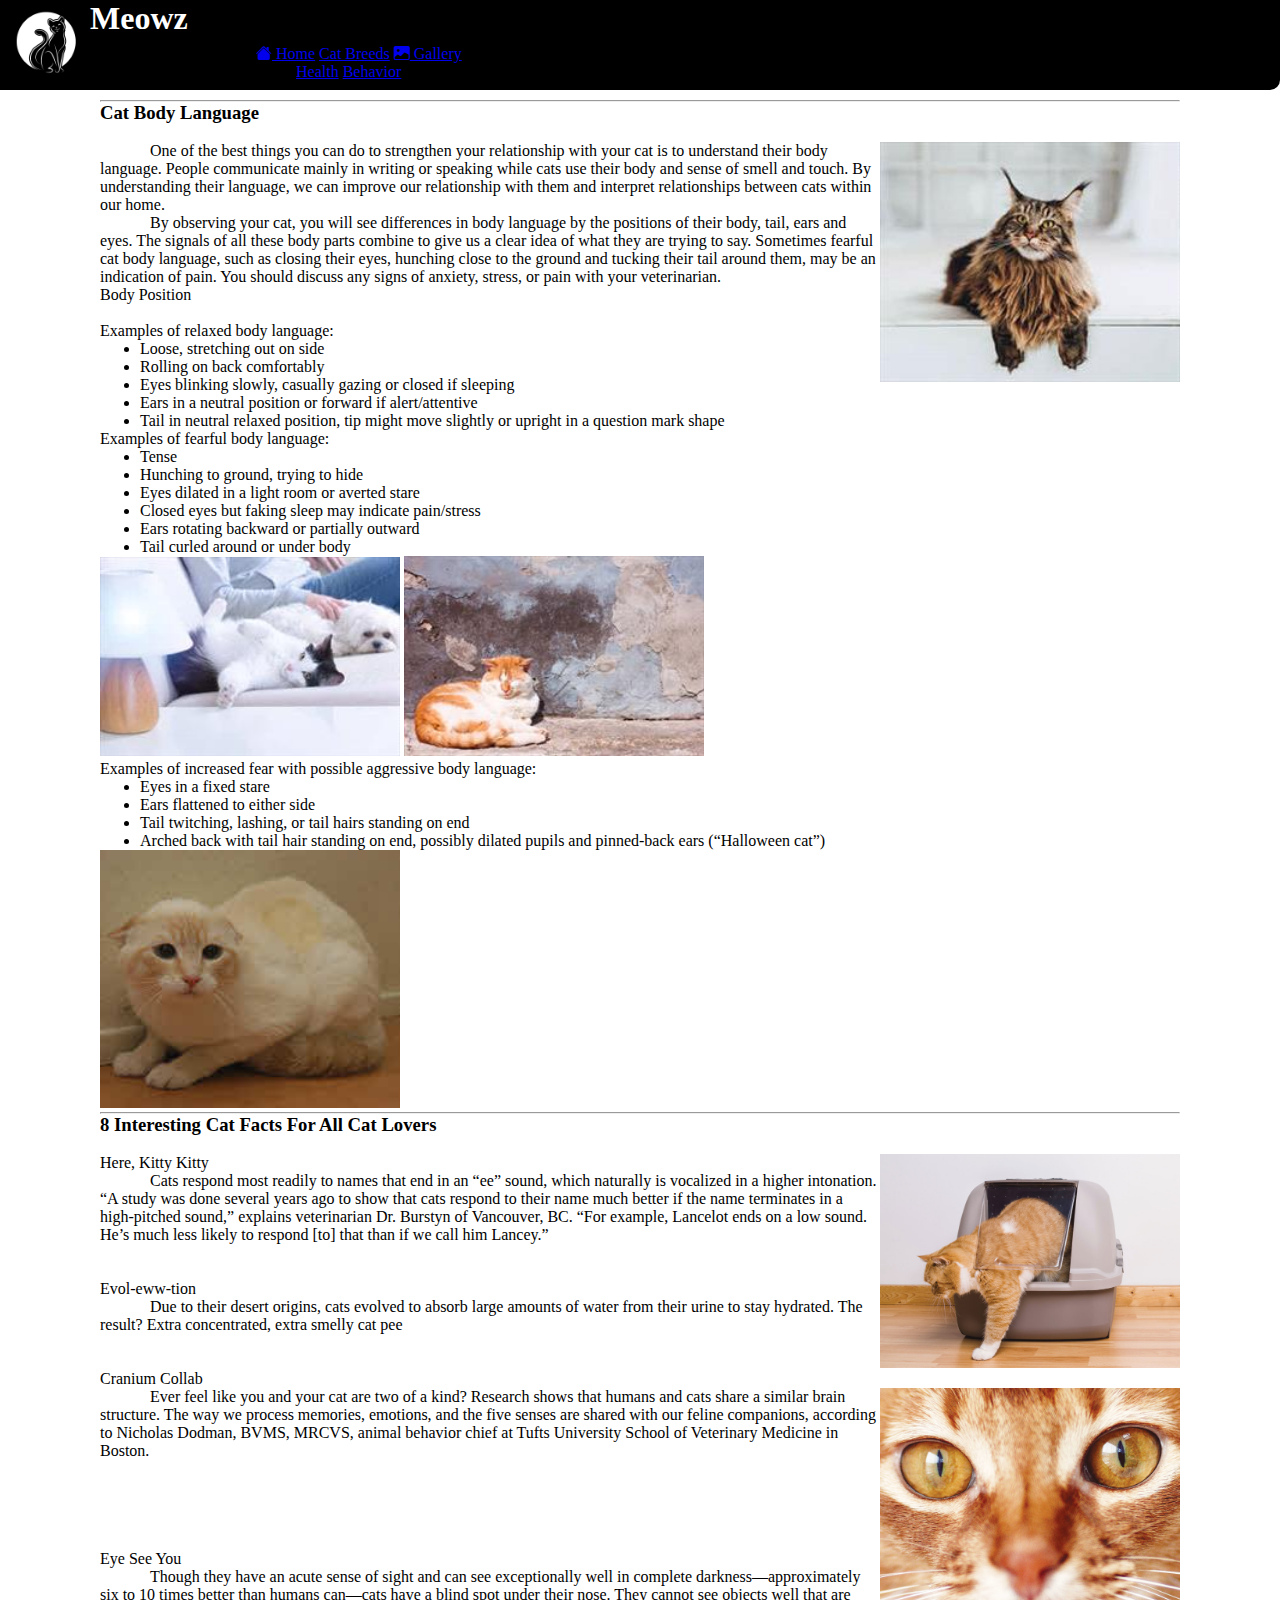
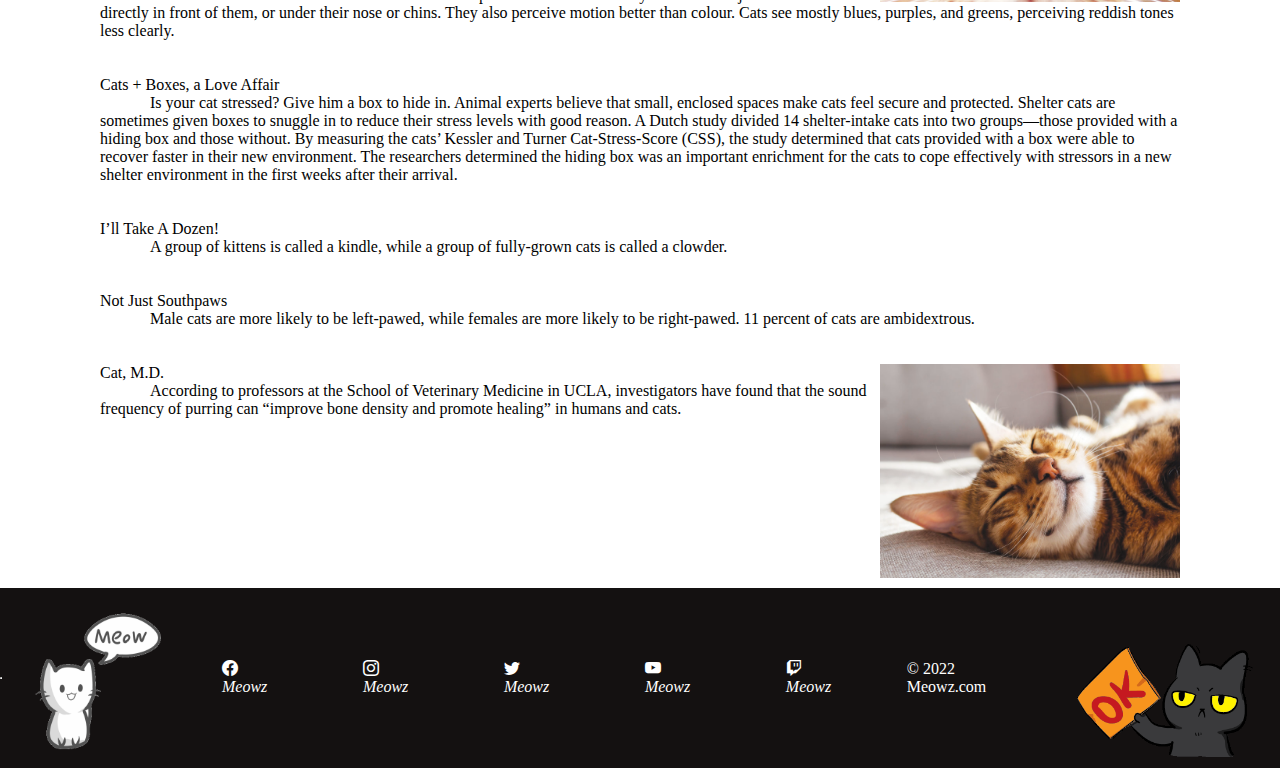
==== aboutbehavior.html @ 837e5206 "a" ====
<!DOCTYPE html>
<html lang="en">
<head>
    <meta charset="UTF-8">
    <meta http-equiv="X-UA-Compatible" content="IE=edge">
    <meta name="viewport" content="width=device-width, initial-scale=1.0">
    <title>Document</title>
    <!-- main layout css -->
    <link rel="stylesheet" href="style.css">
    
    <!-- home page layout css -->
    <link rel="stylesheet" href="abouthealth.css">

    <!-- Bootstrap -->
    <link href="https://cdn.jsdelivr.net/npm/bootstrap@5.2.0-beta1/dist/css/bootstrap.min.css" rel="stylesheet" integrity="sha384-0evHe/X+R7YkIZDRvuzKMRqM+OrBnVFBL6DOitfPri4tjfHxaWutUpFmBp4vmVor" crossorigin="anonymous">
    
    <!-- Javascript -->
    <script src="https://cdn.jsdelivr.net/npm/bootstrap@5.2.0-beta1/dist/js/bootstrap.bundle.min.js" integrity="sha384-pprn3073KE6tl6bjs2QrFaJGz5/SUsLqktiwsUTF55Jfv3qYSDhgCecCxMW52nD2" crossorigin="anonymous"></script>
    
    <!-- Icon -->
    <link rel="stylesheet" href="https://cdn.jsdelivr.net/npm/bootstrap-icons@1.5.0/font/bootstrap-icons.css">
    <link rel="stylesheet" href="https://use.fontawesome.com/releases/v5.8.1/css/all.css" integrity="sha384-50oBUHEmvpQ+1lW4y57PTFmhCaXp0ML5d60M1M7uH2+nqUivzIebhndOJK28anvf" crossorigin="anonymous">
    
    <!-- Google search -->
    <script async src="https://cse.google.com/cse.js?cx=fe9ffb36a1f614d26"></script>
                
                
</head>
<body>
    <div class="main-div">
        <header>
            <a href="index.html"><img src="images/LOGO2.png" alt=""></a>
            <a href="index.html"><h1>Meowz</h1></a>
            
        </header>
        <nav>
            <!-- nav -->
            <div class="btn-group ">
                <a href="index.html" class="btn btn-lg btn-close-white"><i class="bi-house-fill"></i> Home</a>
                <a href="breed.html" class="btn btn-lg btn-close-white"><i class="fas fa-cat"></i> Cat Breeds</a>
                <a href="gallery.html" class="btn btn-lg btn-close-white"><i class="bi-image-fill"></i> Gallery</a>
                <a class="btn btn-lg btn-close-white dropdown-toggle" data-bs-toggle="dropdown"><i class="fas fa-paw"></i> About Cats</a>
                <ul class="dropdown-menu">
                    <a href="abouthealth.html" class="dropdown-item btn">Health</a>
                    <a href="aboutbehavior.html" class="dropdown-item btn">Behavior</a>
                </ul>
                
            </div>

            <div class="search-bar ">
                <!-- <input class="form-control " type="text" placeholder="Search">
                <button class="btn btn-close-white"><i class="bi-search"></i></button> -->
                <div class="gcse-search"></div>
            </div>
            
        </nav>
        <main>
            <div class="bodylang">
                <hr>
                <h3>Cat Body Language</h3>
                <br>
                <img class="img-thumbnail rightimg" src="images/health/bodylang3.jpg" alt="">

                <dd>One of the best things you can do to strengthen your relationship with your cat is to understand their body language. People communicate mainly in writing or speaking while cats use their body and sense of smell and touch.  By understanding their language, we can improve our relationship with them and interpret relationships between cats within our home.  </dd>
                <dd>By observing your cat, you will see differences in body language by the positions of their body, tail, ears and eyes. The signals of all these body parts combine to give us a clear idea of what they are trying to say.  Sometimes fearful cat body language, such as closing their eyes, hunching close to the ground and tucking their tail around them, may be an indication of pain. You should discuss any signs of anxiety, stress, or pain with your veterinarian.</dd>
                <dt>Body Position</dt>
                <br>
                <p>Examples of relaxed body language:</p>
                <ul>
                    <li>Loose, stretching out on side</li>
                    <li>Rolling on back comfortably</li>
                    <li>Eyes blinking slowly, casually gazing or closed if sleeping</li>
                    <li>Ears in a neutral position or forward if alert/attentive</li>
                    <li>Tail in neutral relaxed position, tip might move slightly or upright in a question mark shape</li>
                </ul>
                <p>Examples of fearful body language:</p>
                <ul>
                    <li>Tense</li>
                    <li>Hunching to ground, trying to hide</li>
                    <li>Eyes dilated in a light room or averted stare</li>
                    <li>Closed eyes but faking sleep may indicate pain/stress</li>
                    <li>Ears rotating backward or partially outward</li>
                    <li>Tail curled around or under body</li>
                </ul>
                <img class="img-thumbnail" src="images/health/bodylang1.jpg" alt="">
                <img class="img-thumbnail" src="images/health/bodylang2.jpg" alt="">
                <p>Examples of increased fear with possible aggressive body language:</p>
                <ul>
                    <li>Eyes in a fixed stare</li>
                    <li>Ears flattened to either side</li>
                    <li>Tail twitching, lashing, or tail hairs standing on end</li>
                    <li>Arched back with tail hair standing on end, possibly dilated pupils and pinned-back ears (“Halloween cat”)</li>
                </ul>
                <img class="img-thumbnail " src="images/health/scare1.jpg" alt="">

            </div>

            <div >
                <hr>
                <h3>8 Interesting Cat Facts For All Cat Lovers</h3>
                <br>
                <img class="rightimg img-thumbnail" src="images/health/kitty.avif" alt="">
                <dt>Here, Kitty Kitty</dt>
                <dd>Cats respond most readily to names that end in an “ee” sound, which naturally is vocalized in a higher intonation. “A study was done several years ago to show that cats respond to their name much better if the name terminates in a high-pitched sound,” explains veterinarian Dr. Burstyn of Vancouver, BC. “For example, Lancelot ends on a low sound. He’s much less likely to respond [to] that than if we call him Lancey.”</dd>
                <br><br>
                <dt>Evol-eww-tion</dt>
                <dd>Due to their desert origins, cats evolved to absorb large amounts of water from their urine to stay hydrated. The result? Extra concentrated, extra smelly cat pee</dd>
                <br><br>
                <dt>Cranium Collab</dt>
                <img class="rightimg img-thumbnail" src="images/health/collab.avif" alt="">
                <dd>Ever feel like you and your cat are two of a kind? Research shows that humans and cats share a similar brain structure. The way we process memories, emotions, and the five senses are shared with our feline companions, according to Nicholas Dodman, BVMS, MRCVS, animal behavior chief at Tufts University School of Veterinary Medicine in Boston. </dd>
                <br><br><br><br><br>
                <dt>Eye See You</dt>
                <dd>Though they have an acute sense of sight and can see exceptionally well in complete darkness—approximately six to 10 times better than humans can—cats have a blind spot under their nose. They cannot see objects well that are directly in front of them, or under their nose or chins. They also perceive motion better than colour. Cats see mostly blues, purples, and greens, perceiving reddish tones less clearly.</dd>
                <br><br>
                <dt>Cats + Boxes, a Love Affair</dt>
                <dd>Is your cat stressed? Give him a box to hide in. Animal experts believe that small, enclosed spaces make cats feel secure and protected. Shelter cats are sometimes given boxes to snuggle in to reduce their stress levels with good reason. A Dutch study divided 14 shelter-intake cats into two groups—those provided with a hiding box and those without. By measuring the cats’ Kessler and Turner Cat-Stress-Score (CSS), the study determined that cats provided with a box were able to recover faster in their new environment. The researchers determined the hiding box was an important enrichment for the cats to cope effectively with stressors in a new shelter environment in the first weeks after their arrival.</dd>
                <br><br>
                <dt>I’ll Take A Dozen!</dt>
                <dd>A group of kittens is called a kindle, while a group of fully-grown cats is called a clowder.</dd>
                <br><br>
                <dt>Not Just Southpaws</dt>
                <dd>Male cats are more likely to be left-pawed, while females are more likely to be right-pawed. 11 percent of cats are ambidextrous.</dd>
                <br><br>
                <img class="rightimg img-thumbnail" src="images/health/md.avif" alt="">
                <dt>Cat, M.D.</dt>
                <dd>According to professors at the School of Veterinary Medicine in UCLA, investigators have found that the sound frequency of purring can “improve bone density and promote healing” in humans and cats. </dd>
            </div>
        
        </main>
        <!-- Footer -->
        <footer>
            <hr>
            <img src="images/gifs/gif6.gif" alt="">
            <a href=""><p><i class="bi-facebook">Meowz</i></p></a>
            <a href=""><p><i class="bi-instagram">Meowz</i></p></a>
            <a href=""><p><i class="bi-twitter">Meowz</i></p></a>
            <a href=""><p><i class="bi-youtube">Meowz</i></p></a>
            <a href=""><p><i class="bi-twitch">Meowz</i></p></a>
            <p>© 2022 Meowz.com</p>
            <img src="images/gifs/gif1.gif" alt="">
        </footer>
        
    </div>
</body>
</html>
---- style.css ----
*{
    margin: 0;
    font-family: cursive;
    /* border: 1px solid black; */
}


/* positioning the item using Grid template */
.main-div{
    display: grid;
    grid-template-areas: 
    "header nav"
    "main main"
    "footer footer";
    grid-template-columns:1fr 4fr;
    grid-template-rows:90px 1fr 20vh;
    height: auto;
}

/* all image will fit in their container */
img{
    height: 100%;
}


/* design for header */
header{
    grid-area: header;
    display: flex;
    align-items: flex-end;
    justify-content: flex-start;
    background-color: #000000;
    position: sticky;
    top: 0;
    z-index:1
}
header a{
    height: 100%;
    color: rgb(255, 255, 255);
    text-decoration: none;
}
header a:hover{
    color: rgb(255, 255, 255);
}

/* design for nav */
nav{
    grid-area: nav;
    display: grid;
    background-color: #000000;
    border-bottom-right-radius:  10px;
    grid-template-areas: 
    ". ."
    "btn-group search-bar";
    grid-template-rows: 1fr 1fr;
    grid-template-columns: 3fr 2fr;
    position: sticky;
    top: 0;
    z-index:1
}

.btn-group{
    grid-area: btn-group;
    padding-bottom: 5px;
}
.search-bar{
    grid-area: search-bar; 
}








main{
    grid-area: main;   
    /* background-image: url(images/bg.jpg); */
    background-size: 100vh;
}


footer{
    grid-area: footer;
    background-color: #141111;
    display: flex;
    align-items: center;
    justify-content: center;
    bottom: 0;
    height: 20vh;
}
footer a, footer p{
    margin: 20px;
    color: rgb(255, 255, 255);
    text-decoration: none;
}

@media screen and (max-width:480px) {

    .main div{
        grid-template-areas: 
    "header"
    "nav"
    "main "
    "footer ";
    grid-template-columns: 1fr;
    grid-template-rows:100px 100px 5fr 20vh;
    
    }
    main{
        background-color: red;
    }
    header, nav{
        top: auto;
        position: inherit;
        
    }
    
}
---- abouthealth.css ----
main{   
    padding: 10px 100px ;
}
main dd{
    text-indent: 50px;
}

/* set the image size in main  */
main img{
    width: 300px;
    height: auto;
}
.rightimg{
    float: right;
}
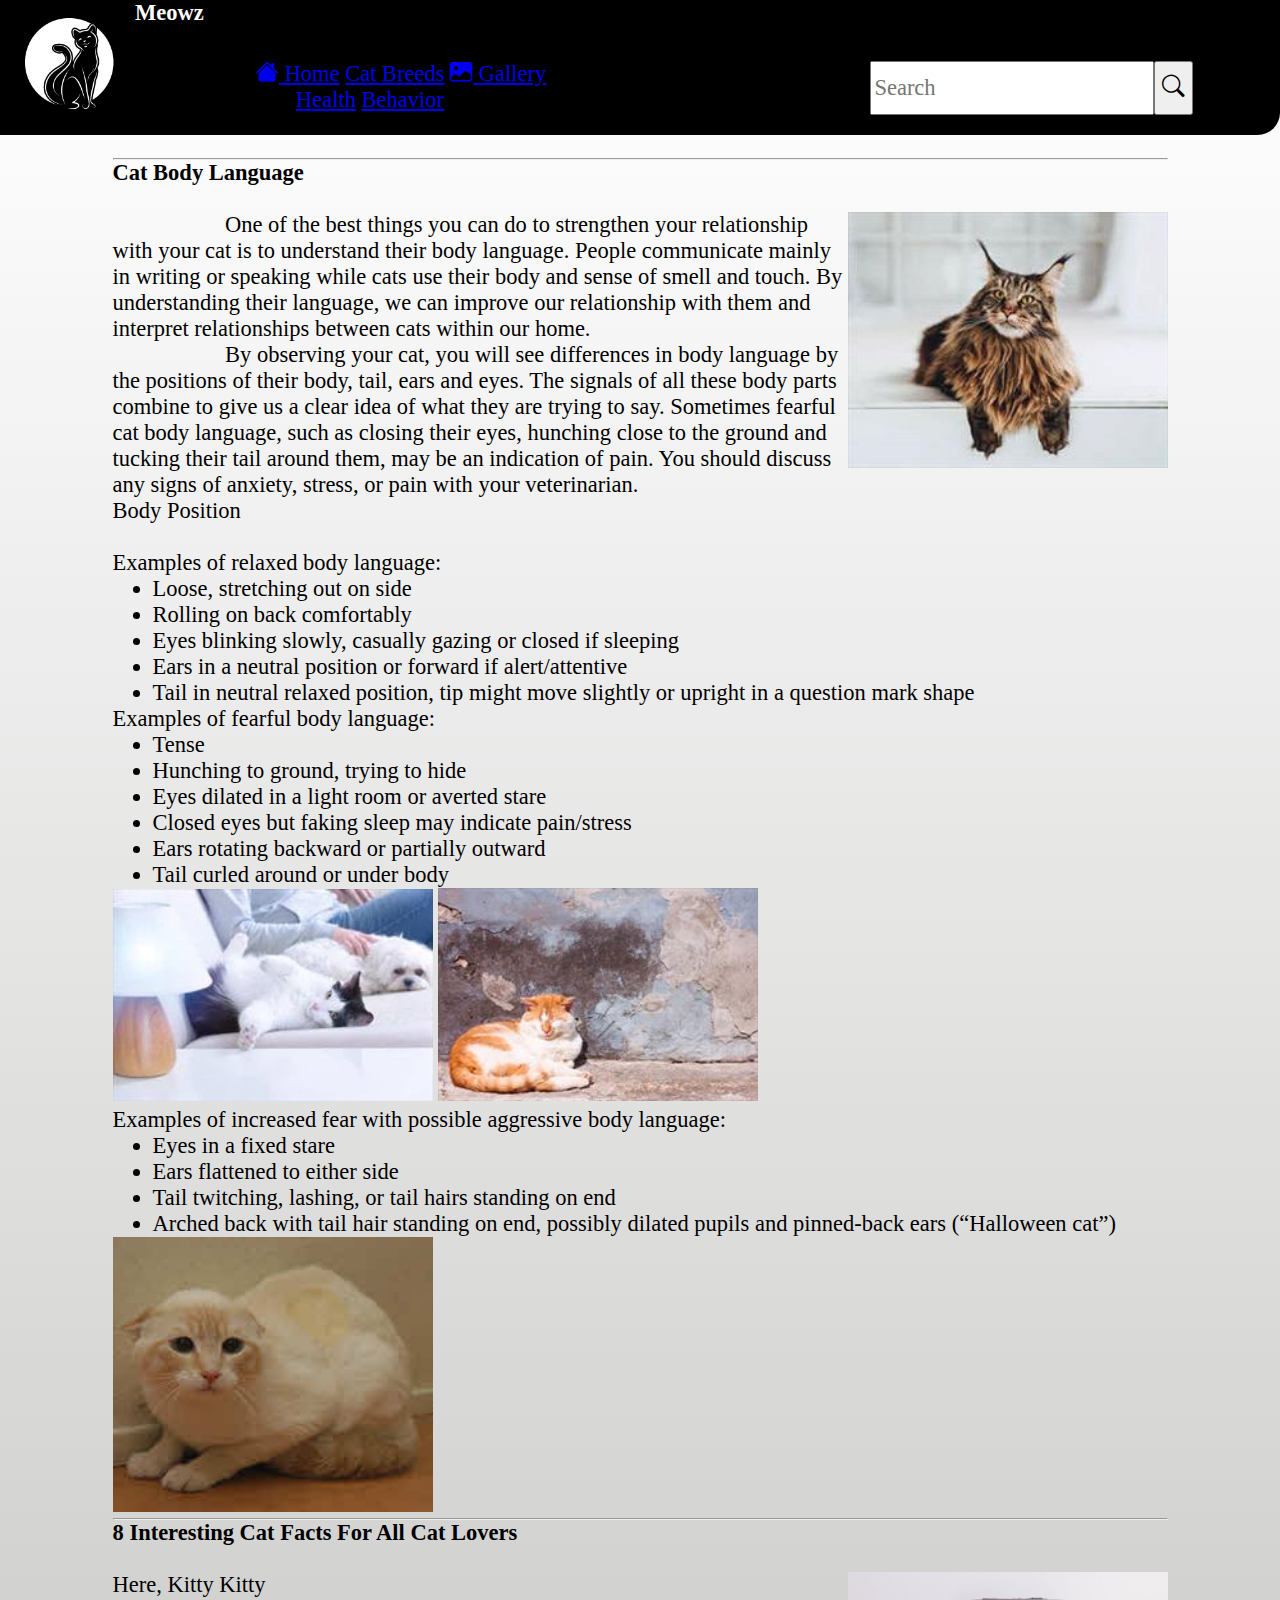
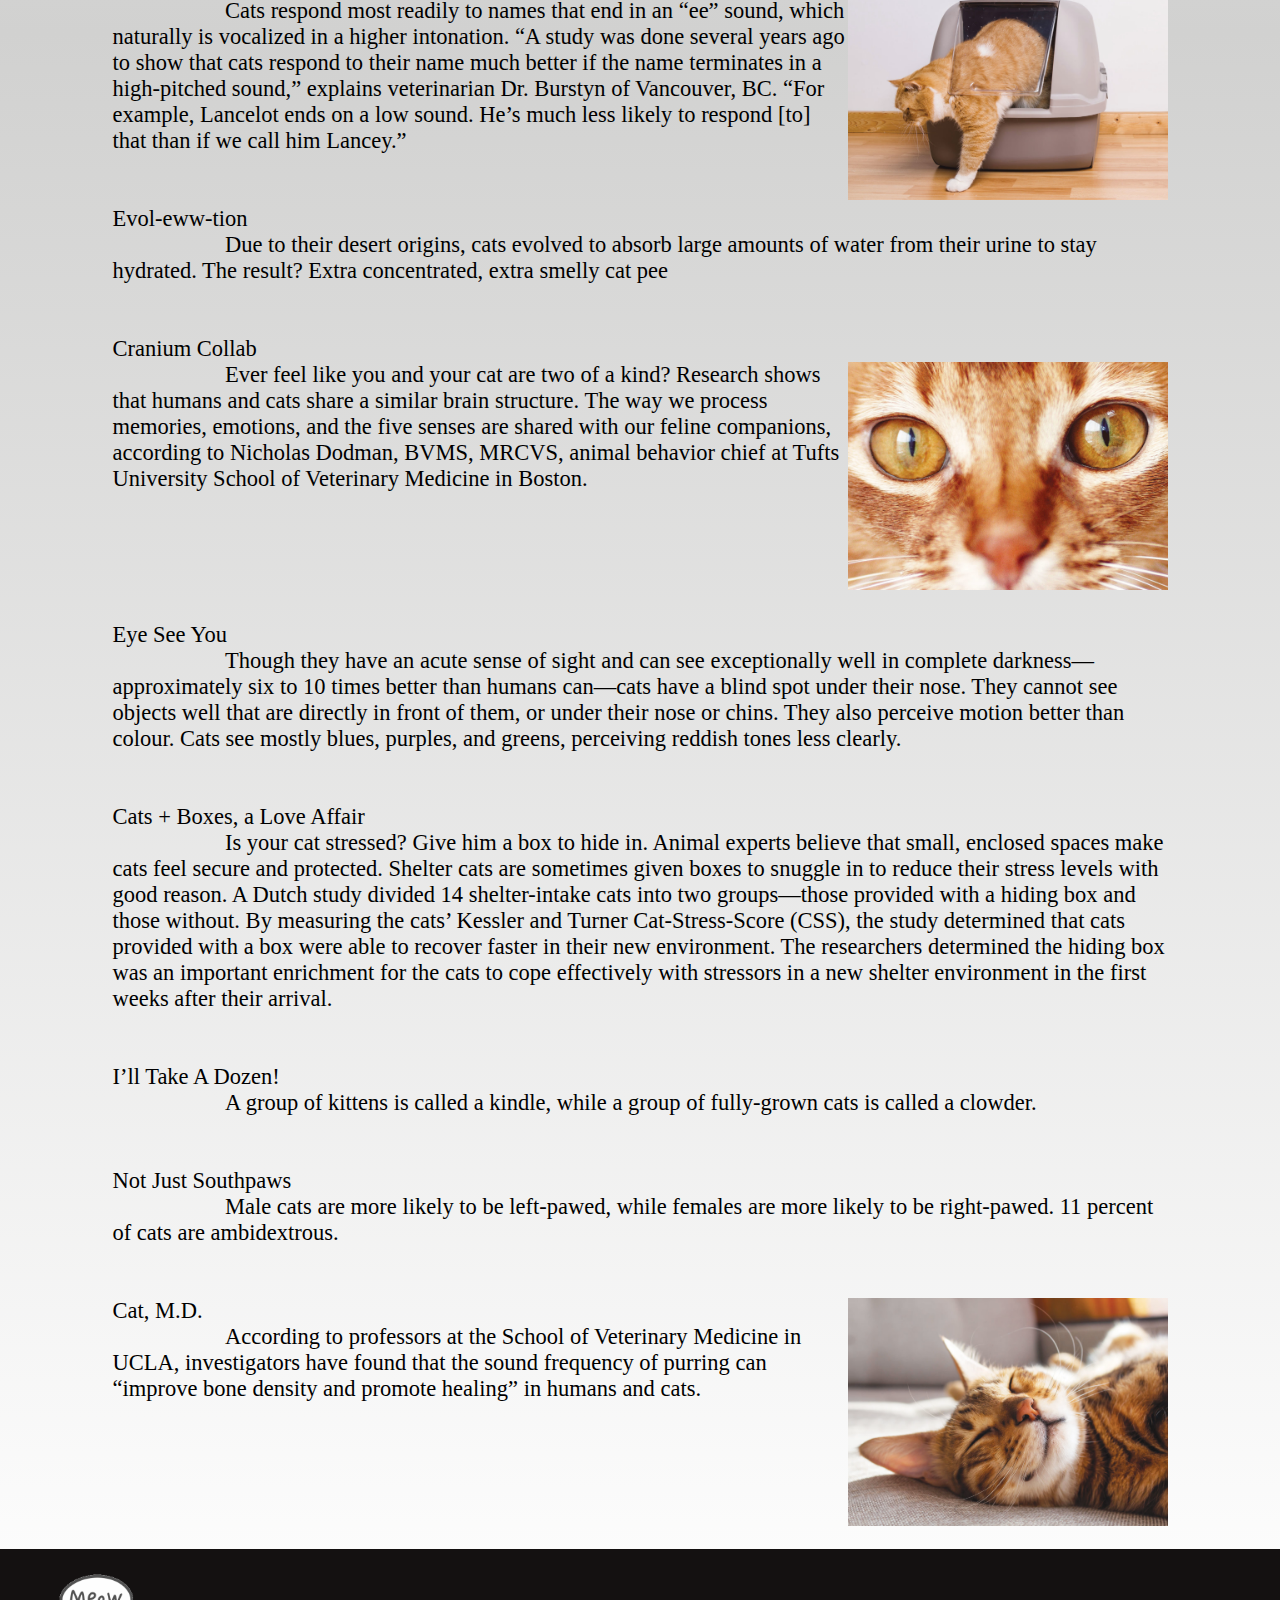
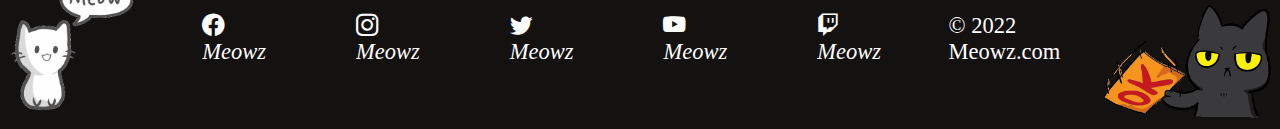
==== commit 8cd3d179: "remove google search bar" ====
--- a/aboutbehavior.html
+++ b/aboutbehavior.html
@@ -4,7 +4,7 @@
     <meta charset="UTF-8">
     <meta http-equiv="X-UA-Compatible" content="IE=edge">
     <meta name="viewport" content="width=device-width, initial-scale=1.0">
-    <title>Document</title>
+    <title>Meowz</title>
     <!-- main layout css -->
     <link rel="stylesheet" href="style.css">
     
@@ -48,14 +48,14 @@
             </div>
 
             <div class="search-bar ">
-                <!-- <input class="form-control " type="text" placeholder="Search">
-                <button class="btn btn-close-white"><i class="bi-search"></i></button> -->
-                <div class="gcse-search"></div>
+                <input class="form-control " type="text" placeholder="Search">
+                <button class="btn btn-close-white"><i class="bi-search"></i></button>
+                <!-- <div class="gcse-search"></div> -->
             </div>
             
         </nav>
         <main>
-            <div class="bodylang">
+            <div id="bodylang">
                 <hr>
                 <h3>Cat Body Language</h3>
                 <br>
@@ -123,7 +123,7 @@
                 <dd>Male cats are more likely to be left-pawed, while females are more likely to be right-pawed. 11 percent of cats are ambidextrous.</dd>
                 <br><br>
                 <img class="rightimg img-thumbnail" src="images/health/md.avif" alt="">
-                <dt>Cat, M.D.</dt>
+                <dt id="md">Cat, M.D.</dt>
                 <dd>According to professors at the School of Veterinary Medicine in UCLA, investigators have found that the sound frequency of purring can “improve bone density and promote healing” in humans and cats. </dd>
             </div>
         
--- a/style.css
+++ b/style.css
@@ -1,9 +1,19 @@
 *{
     margin: 0;
     font-family: cursive;
+    font-size: 2.5vh;
     /* border: 1px solid black; */
 }
 
+.search-bar{
+    display: flex;
+    height: 6vh;
+}
+
+
+body{
+    background-image: linear-gradient(rgb(255, 255, 255),rgb(209, 209, 208),white);
+}
 
 /* positioning the item using Grid template */
 .main-div{
@@ -13,10 +23,9 @@
     "main main"
     "footer footer";
     grid-template-columns:1fr 4fr;
-    grid-template-rows:90px 1fr 20vh;
+    grid-template-rows:15vh 1fr 13vh;
     height: auto;
 }
-
 /* all image will fit in their container */
 img{
     height: 100%;
@@ -32,7 +41,7 @@
     background-color: #000000;
     position: sticky;
     top: 0;
-    z-index:1
+    z-index:5
 }
 header a{
     height: 100%;
@@ -48,7 +57,7 @@
     grid-area: nav;
     display: grid;
     background-color: #000000;
-    border-bottom-right-radius:  10px;
+    border-bottom-right-radius:  1rem;
     grid-template-areas: 
     ". ."
     "btn-group search-bar";
@@ -61,7 +70,7 @@
 
 .btn-group{
     grid-area: btn-group;
-    padding-bottom: 5px;
+    padding-bottom: 1rem;
 }
 .search-bar{
     grid-area: search-bar; 
@@ -91,7 +100,7 @@
     height: 20vh;
 }
 footer a, footer p{
-    margin: 20px;
+    margin: 1rem;
     color: rgb(255, 255, 255);
     text-decoration: none;
 }
--- a/abouthealth.css
+++ b/abouthealth.css
@@ -1,13 +1,13 @@
 main{   
-    padding: 10px 100px ;
+    padding: 1rem 5rem ;
 }
 main dd{
-    text-indent: 50px;
+    text-indent: 5rem;
 }
 
 /* set the image size in main  */
 main img{
-    width: 300px;
+    width: 25vw;
     height: auto;
 }
 .rightimg{
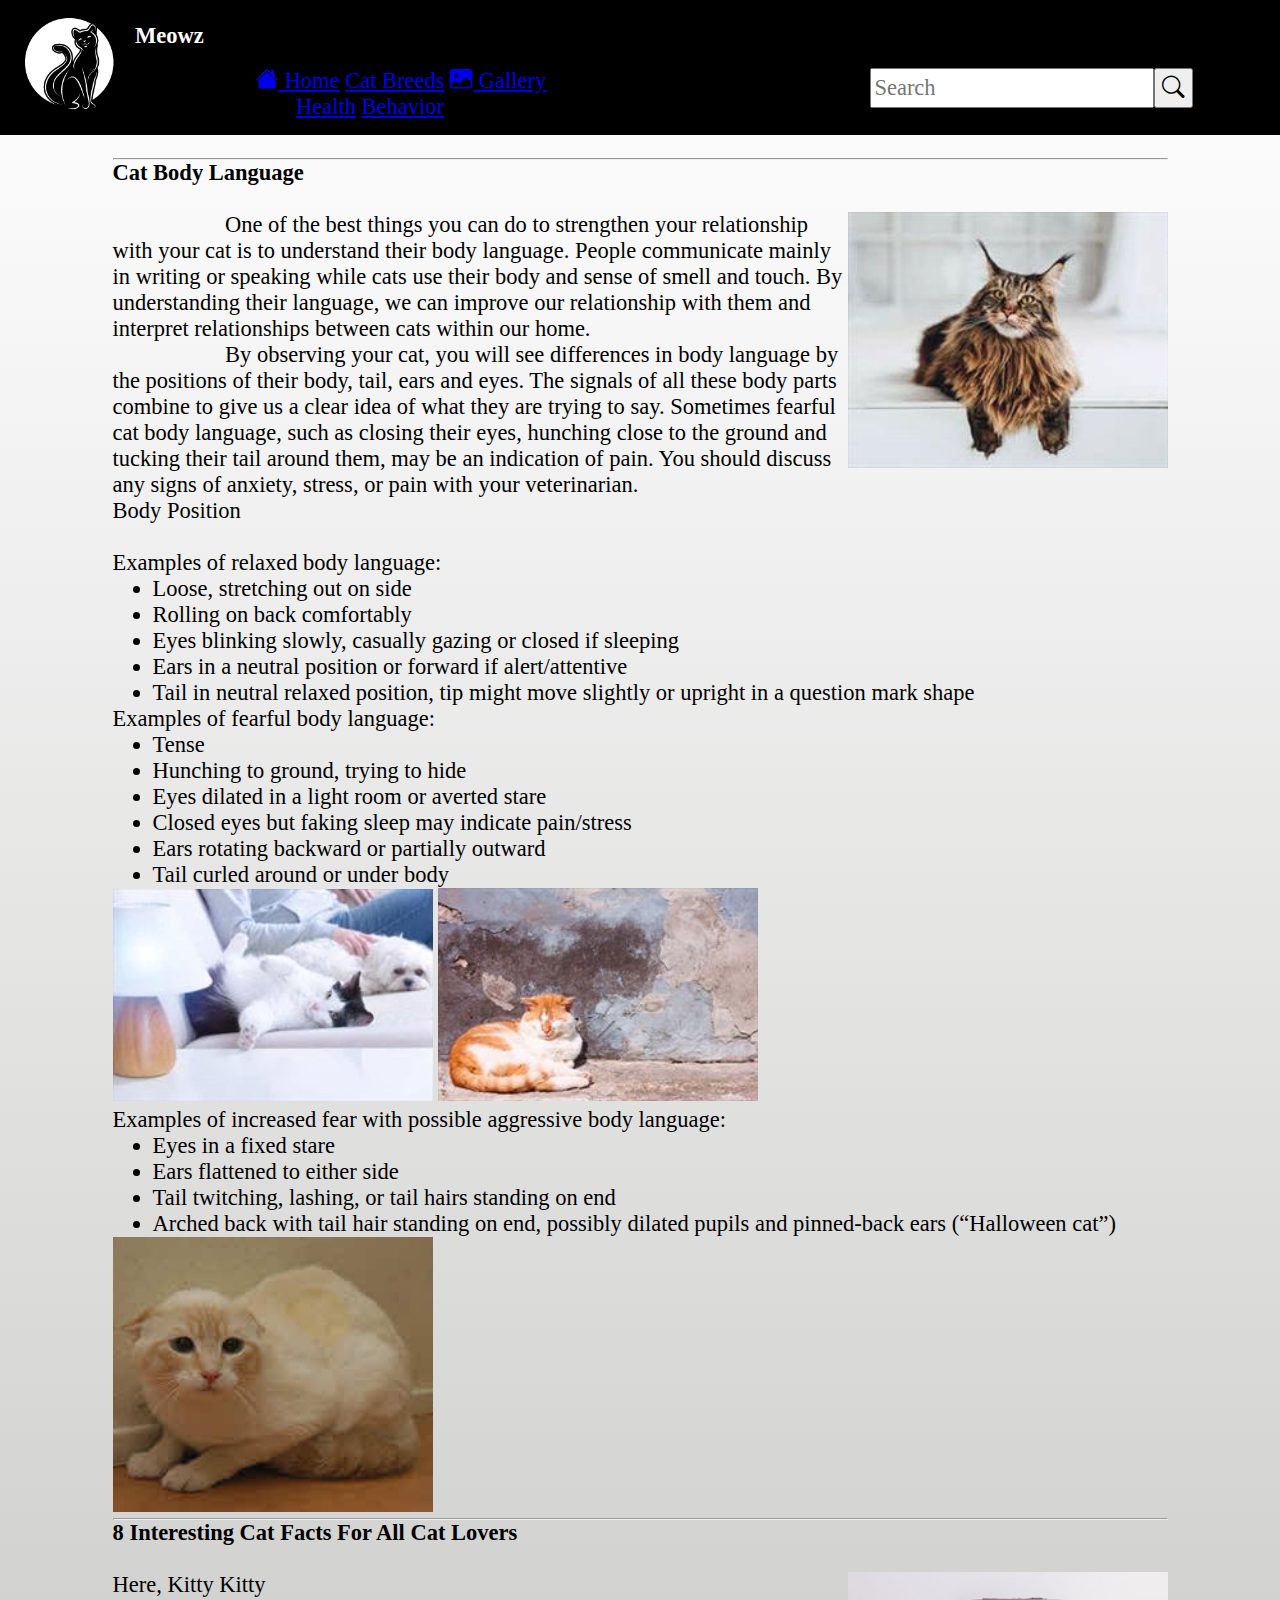
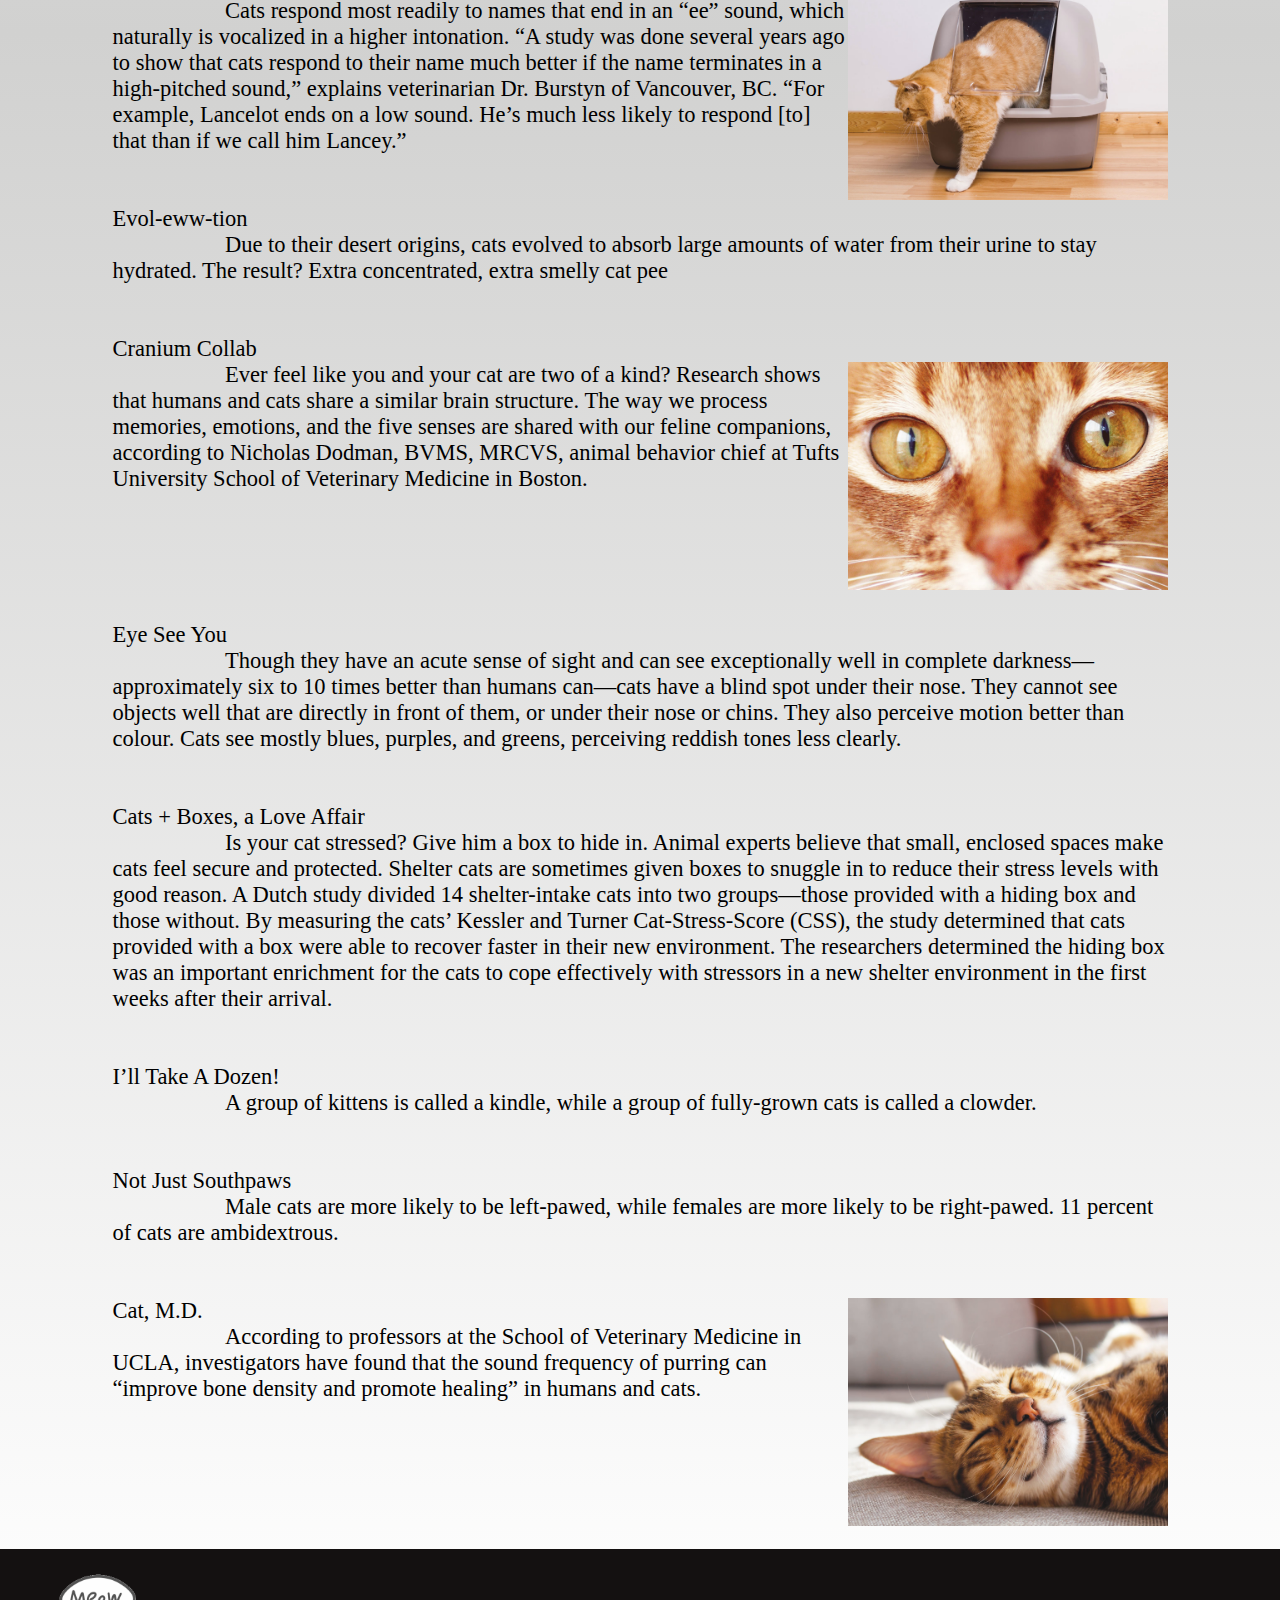
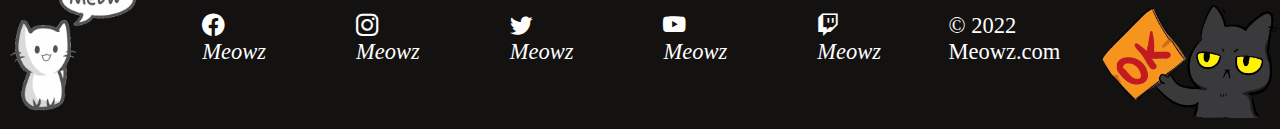
==== commit b2e9d457: "cleaning unused codes & finishing the gallery page" ====
--- a/aboutbehavior.html
+++ b/aboutbehavior.html
@@ -8,15 +8,15 @@
     <!-- main layout css -->
     <link rel="stylesheet" href="style.css">
     
-    <!-- home page layout css -->
+    <!-- this page layout css -->
     <link rel="stylesheet" href="abouthealth.css">
 
     <!-- Bootstrap -->
     <link href="https://cdn.jsdelivr.net/npm/bootstrap@5.2.0-beta1/dist/css/bootstrap.min.css" rel="stylesheet" integrity="sha384-0evHe/X+R7YkIZDRvuzKMRqM+OrBnVFBL6DOitfPri4tjfHxaWutUpFmBp4vmVor" crossorigin="anonymous">
-    
+
     <!-- Javascript -->
     <script src="https://cdn.jsdelivr.net/npm/bootstrap@5.2.0-beta1/dist/js/bootstrap.bundle.min.js" integrity="sha384-pprn3073KE6tl6bjs2QrFaJGz5/SUsLqktiwsUTF55Jfv3qYSDhgCecCxMW52nD2" crossorigin="anonymous"></script>
-    
+     
     <!-- Icon -->
     <link rel="stylesheet" href="https://cdn.jsdelivr.net/npm/bootstrap-icons@1.5.0/font/bootstrap-icons.css">
     <link rel="stylesheet" href="https://use.fontawesome.com/releases/v5.8.1/css/all.css" integrity="sha384-50oBUHEmvpQ+1lW4y57PTFmhCaXp0ML5d60M1M7uH2+nqUivzIebhndOJK28anvf" crossorigin="anonymous">
--- a/style.css
+++ b/style.css
@@ -4,13 +4,6 @@
     font-size: 2.5vh;
     /* border: 1px solid black; */
 }
-
-.search-bar{
-    display: flex;
-    height: 6vh;
-}
-
-
 body{
     background-image: linear-gradient(rgb(255, 255, 255),rgb(209, 209, 208),white);
 }
@@ -24,7 +17,6 @@
     "footer footer";
     grid-template-columns:1fr 4fr;
     grid-template-rows:15vh 1fr 13vh;
-    height: auto;
 }
 /* all image will fit in their container */
 img{
@@ -36,8 +28,6 @@
 header{
     grid-area: header;
     display: flex;
-    align-items: flex-end;
-    justify-content: flex-start;
     background-color: #000000;
     position: sticky;
     top: 0;
@@ -48,6 +38,9 @@
     color: rgb(255, 255, 255);
     text-decoration: none;
 }
+header h1{
+    margin-top:  1rem;
+}
 header a:hover{
     color: rgb(255, 255, 255);
 }
@@ -57,7 +50,6 @@
     grid-area: nav;
     display: grid;
     background-color: #000000;
-    border-bottom-right-radius:  1rem;
     grid-template-areas: 
     ". ."
     "btn-group search-bar";
@@ -65,28 +57,22 @@
     grid-template-columns: 3fr 2fr;
     position: sticky;
     top: 0;
-    z-index:1
+    z-index:2
 }
-
 .btn-group{
     grid-area: btn-group;
-    padding-bottom: 1rem;
+    padding-bottom: .5rem;
 }
 .search-bar{
     grid-area: search-bar; 
+    display: flex;
+    height: 60%;
 }
-
-
-
-
-
 
 
 
 main{
     grid-area: main;   
-    /* background-image: url(images/bg.jpg); */
-    background-size: 100vh;
 }
 
 
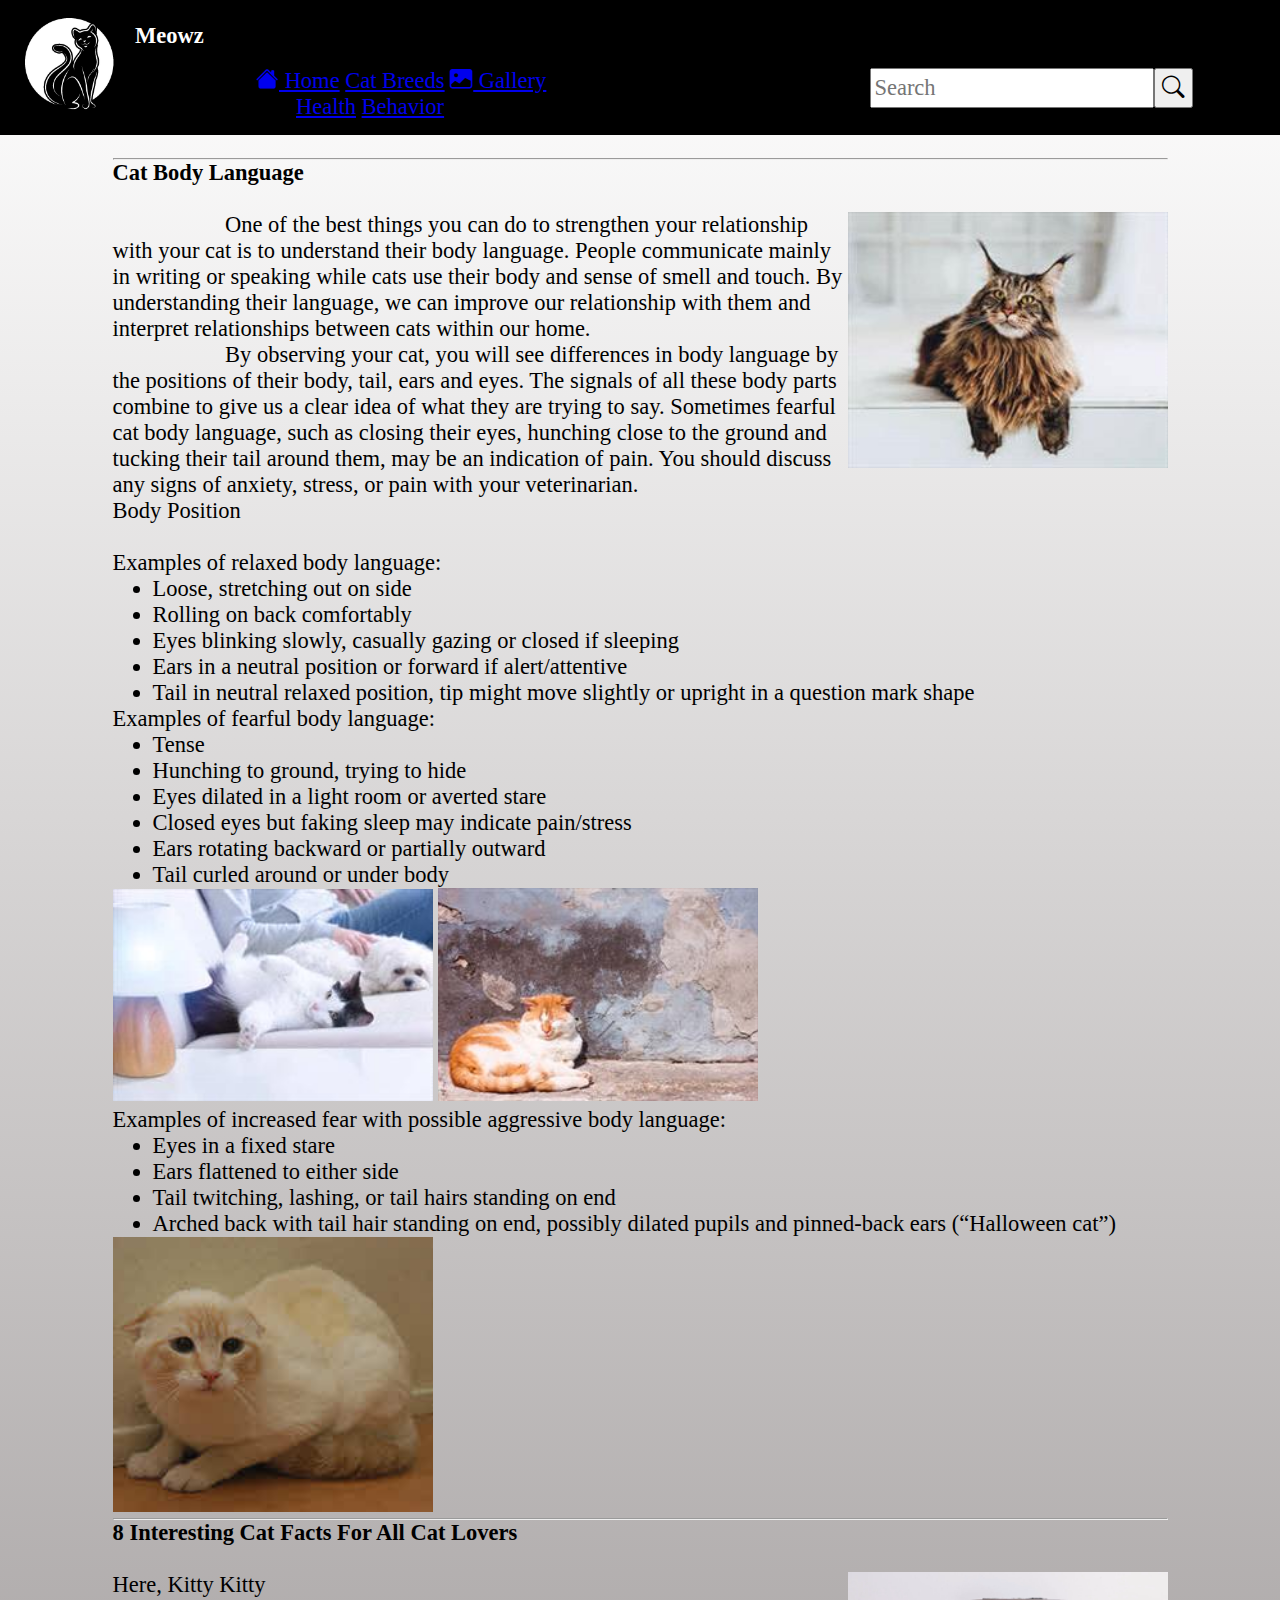
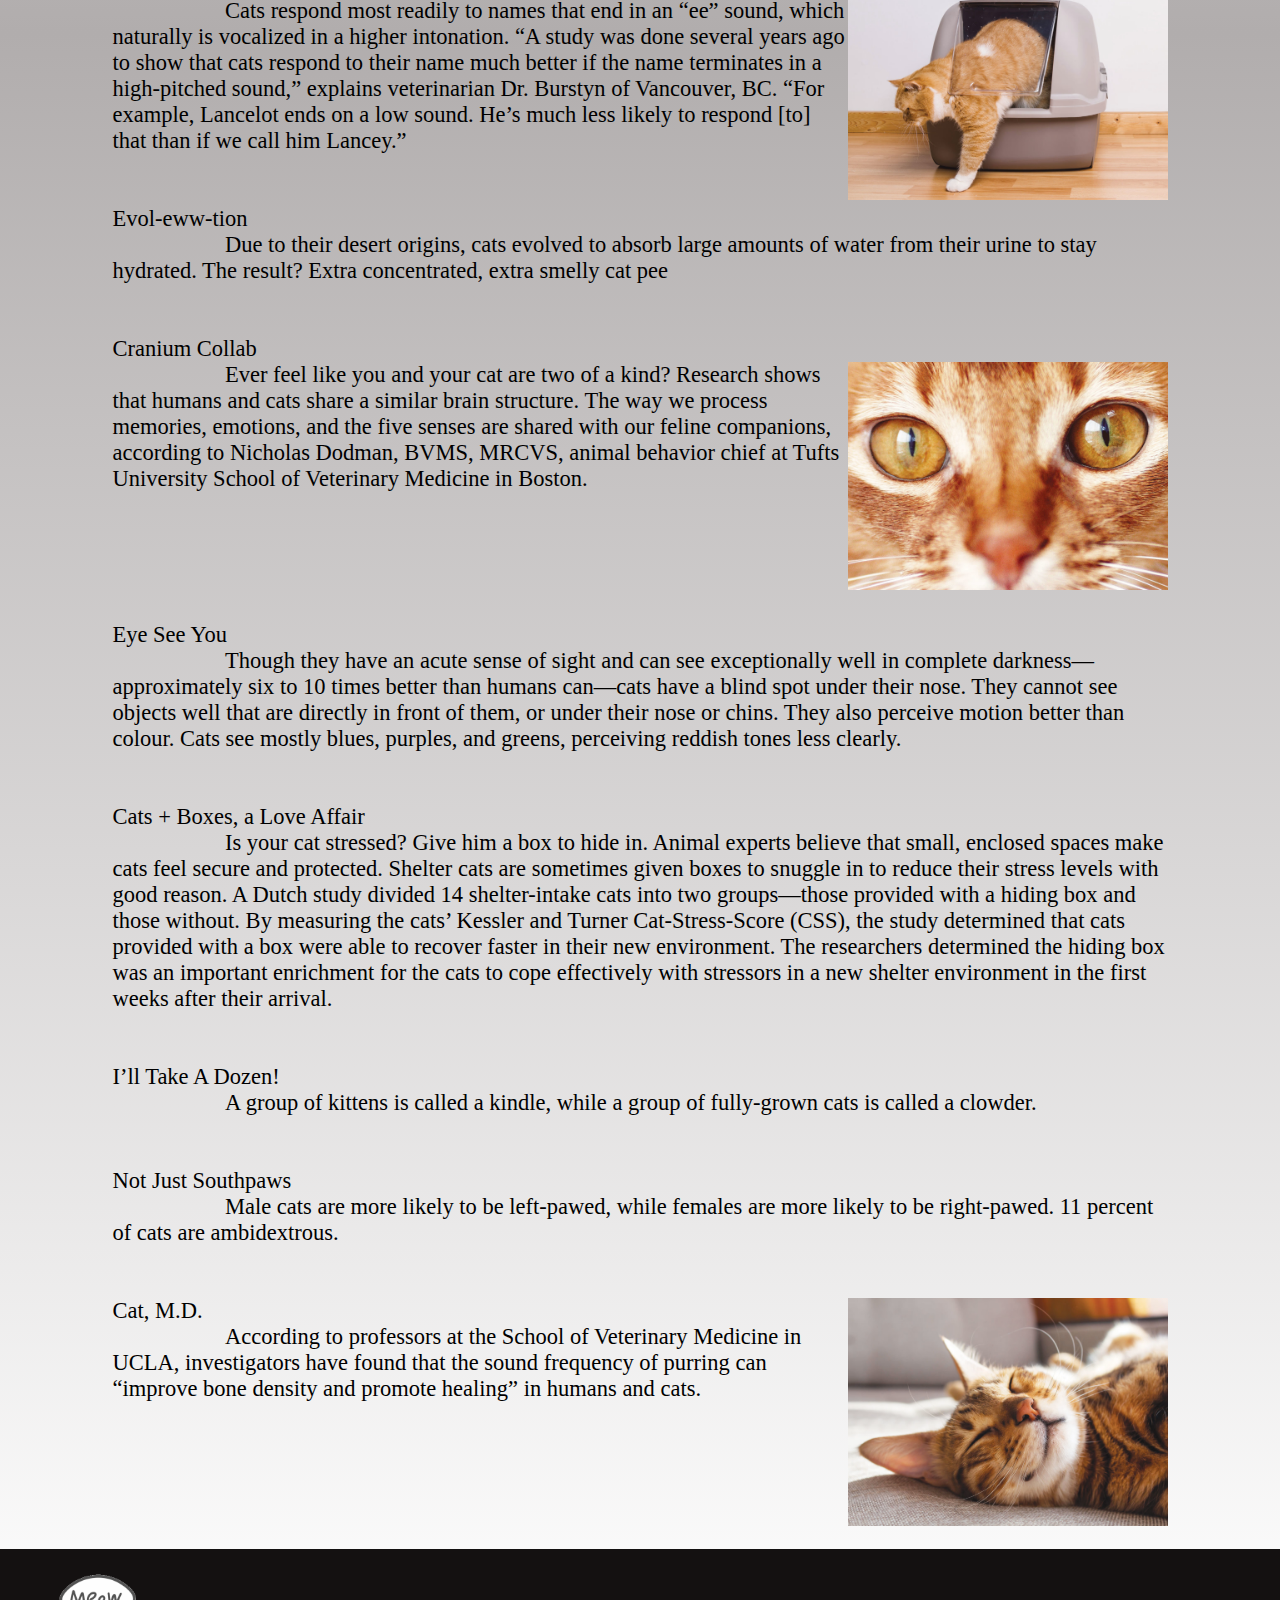
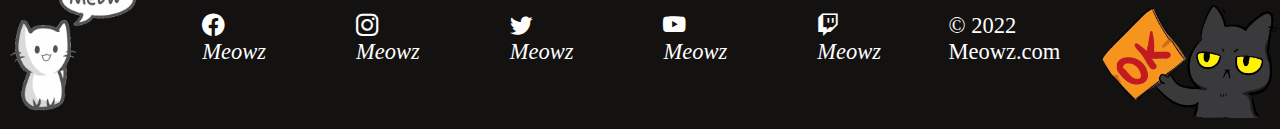
==== commit 5db83748: "move css file to folder" ====
--- a/aboutbehavior.html
+++ b/aboutbehavior.html
@@ -6,10 +6,10 @@
     <meta name="viewport" content="width=device-width, initial-scale=1.0">
     <title>Meowz</title>
     <!-- main layout css -->
-    <link rel="stylesheet" href="style.css">
+    <link rel="stylesheet" href="css/style.css">
     
     <!-- this page layout css -->
-    <link rel="stylesheet" href="abouthealth.css">
+    <link rel="stylesheet" href="css/abouthealth.css">
 
     <!-- Bootstrap -->
     <link href="https://cdn.jsdelivr.net/npm/bootstrap@5.2.0-beta1/dist/css/bootstrap.min.css" rel="stylesheet" integrity="sha384-0evHe/X+R7YkIZDRvuzKMRqM+OrBnVFBL6DOitfPri4tjfHxaWutUpFmBp4vmVor" crossorigin="anonymous">
--- a/css/style.css
+++ b/css/style.css
@@ -0,0 +1,117 @@
+*{
+    margin: 0;
+    font-family: cursive;
+    font-size: 2.5vh;
+    /* border: 1px solid black; */
+}
+body{
+    background-image: linear-gradient(rgb(255, 255, 255),rgb(177, 173, 173),white);
+}
+
+/* positioning the item using Grid template */
+.main-div{
+    display: grid;
+    grid-template-areas: 
+    "header nav"
+    "main main"
+    "footer footer";
+    grid-template-columns:1fr 4fr;
+    grid-template-rows:15vh 1fr 13vh;
+}
+/* all image will fit in their container */
+img{
+    height: 100%;
+}
+
+
+/* design for header */
+header{
+    grid-area: header;
+    display: flex;
+    background-color: #000000;
+    position: sticky;
+    top: 0;
+    z-index:5
+}
+header a{
+    height: 100%;
+    color: rgb(255, 255, 255);
+    text-decoration: none;
+}
+header h1{
+    margin-top:  1rem;
+}
+header a:hover{
+    color: rgb(255, 255, 255);
+}
+
+/* design for nav */
+nav{
+    grid-area: nav;
+    display: grid;
+    background-color: #000000;
+    grid-template-areas: 
+    ". ."
+    "btn-group search-bar";
+    grid-template-rows: 1fr 1fr;
+    grid-template-columns: 3fr 2fr;
+    position: sticky;
+    top: 0;
+    z-index:2
+}
+.btn-group{
+    grid-area: btn-group;
+    padding-bottom: .5rem;
+}
+.search-bar{
+    grid-area: search-bar; 
+    display: flex;
+    height: 60%;
+}
+
+
+
+main{
+    grid-area: main;   
+}
+
+
+footer{
+    grid-area: footer;
+    background-color: #141111;
+    display: flex;
+    align-items: center;
+    justify-content: center;
+    bottom: 0;
+    height: 20vh;
+}
+footer a, footer p{
+    margin: 1rem;
+    color: rgb(255, 255, 255);
+    text-decoration: none;
+}
+
+@media screen and (max-width:480px) {
+
+    .main div{
+        grid-template-areas: 
+    "header"
+    "nav"
+    "main "
+    "footer ";
+    grid-template-columns: 1fr;
+    grid-template-rows:100px 100px 5fr 20vh;
+    
+    }
+    main{
+        background-color: red;
+    }
+    header, nav{
+        top: auto;
+        position: inherit;
+        
+    }
+    
+}
+
+
--- a/css/abouthealth.css
+++ b/css/abouthealth.css
@@ -0,0 +1,15 @@
+main{   
+    padding: 1rem 5rem ;
+}
+main dd{
+    text-indent: 5rem;
+}
+
+/* set the image size in main  */
+main img{
+    width: 25vw;
+    height: auto;
+}
+.rightimg{
+    float: right;
+}
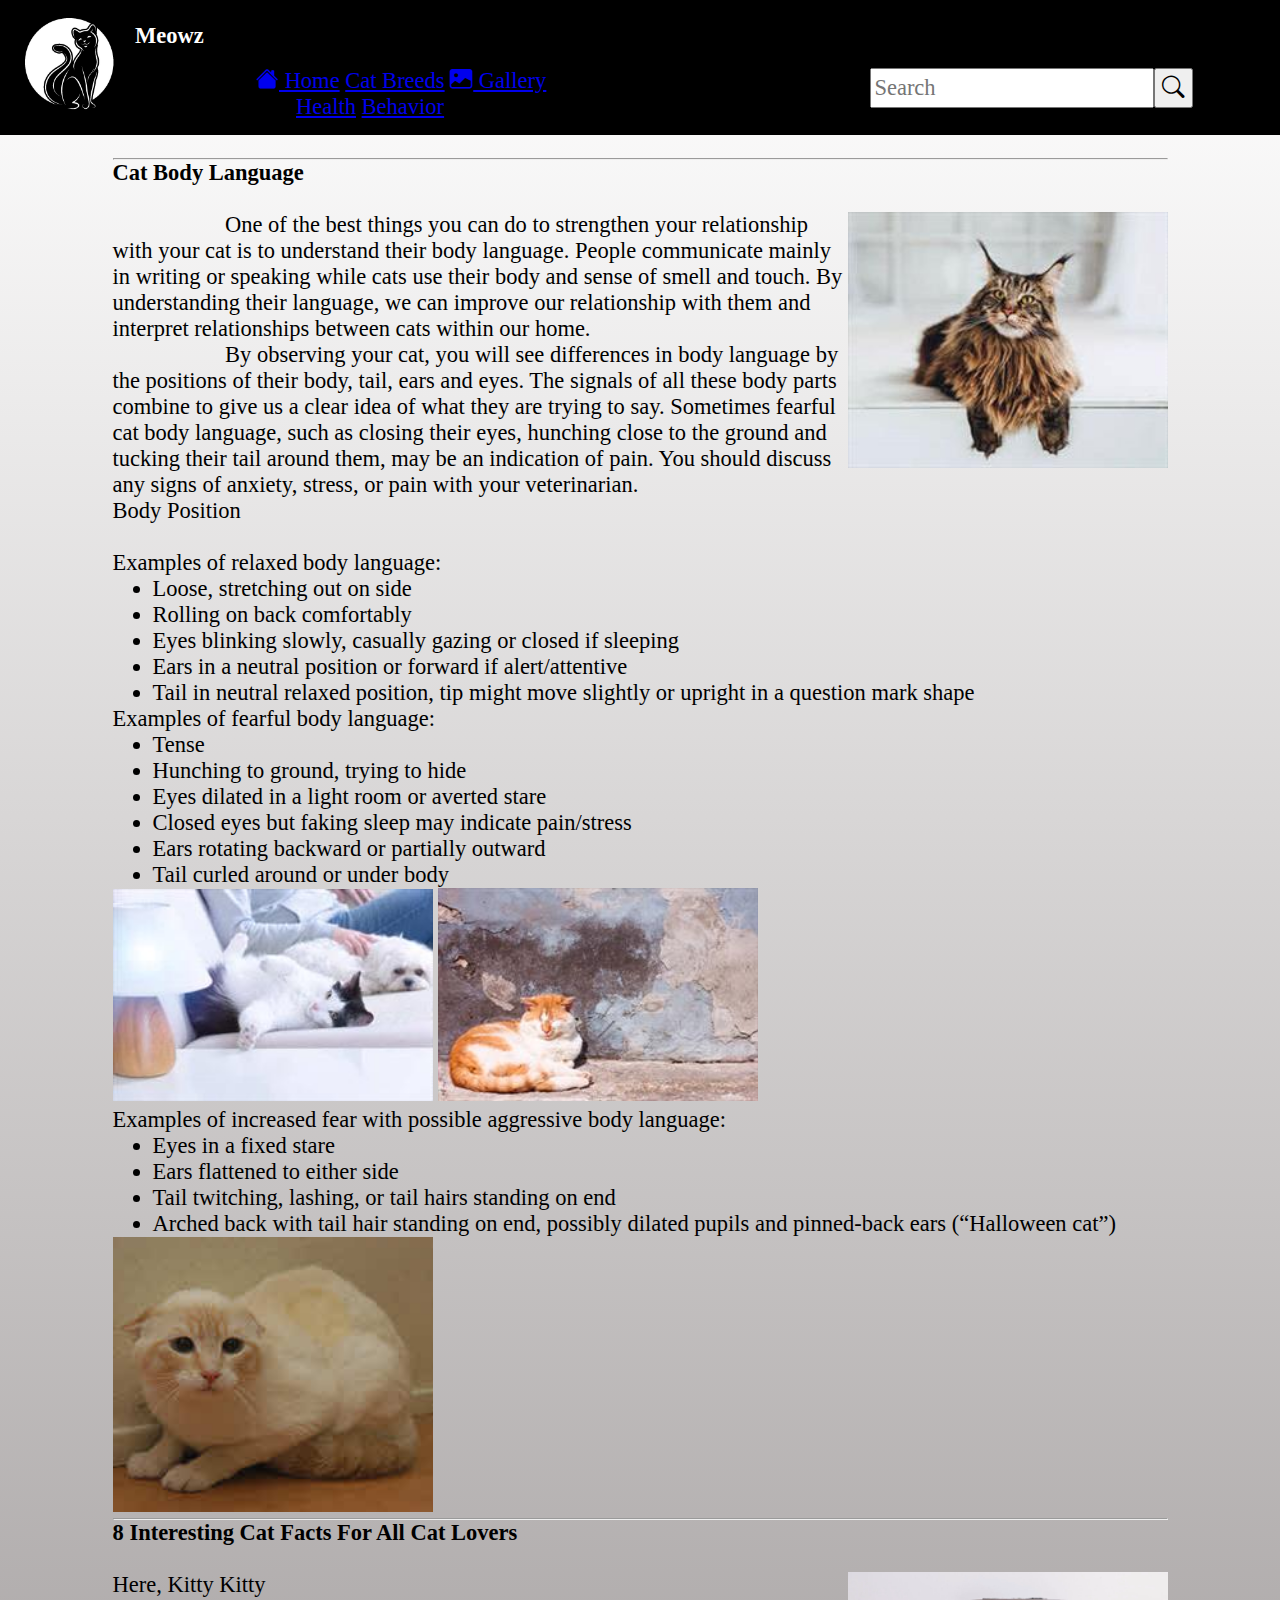
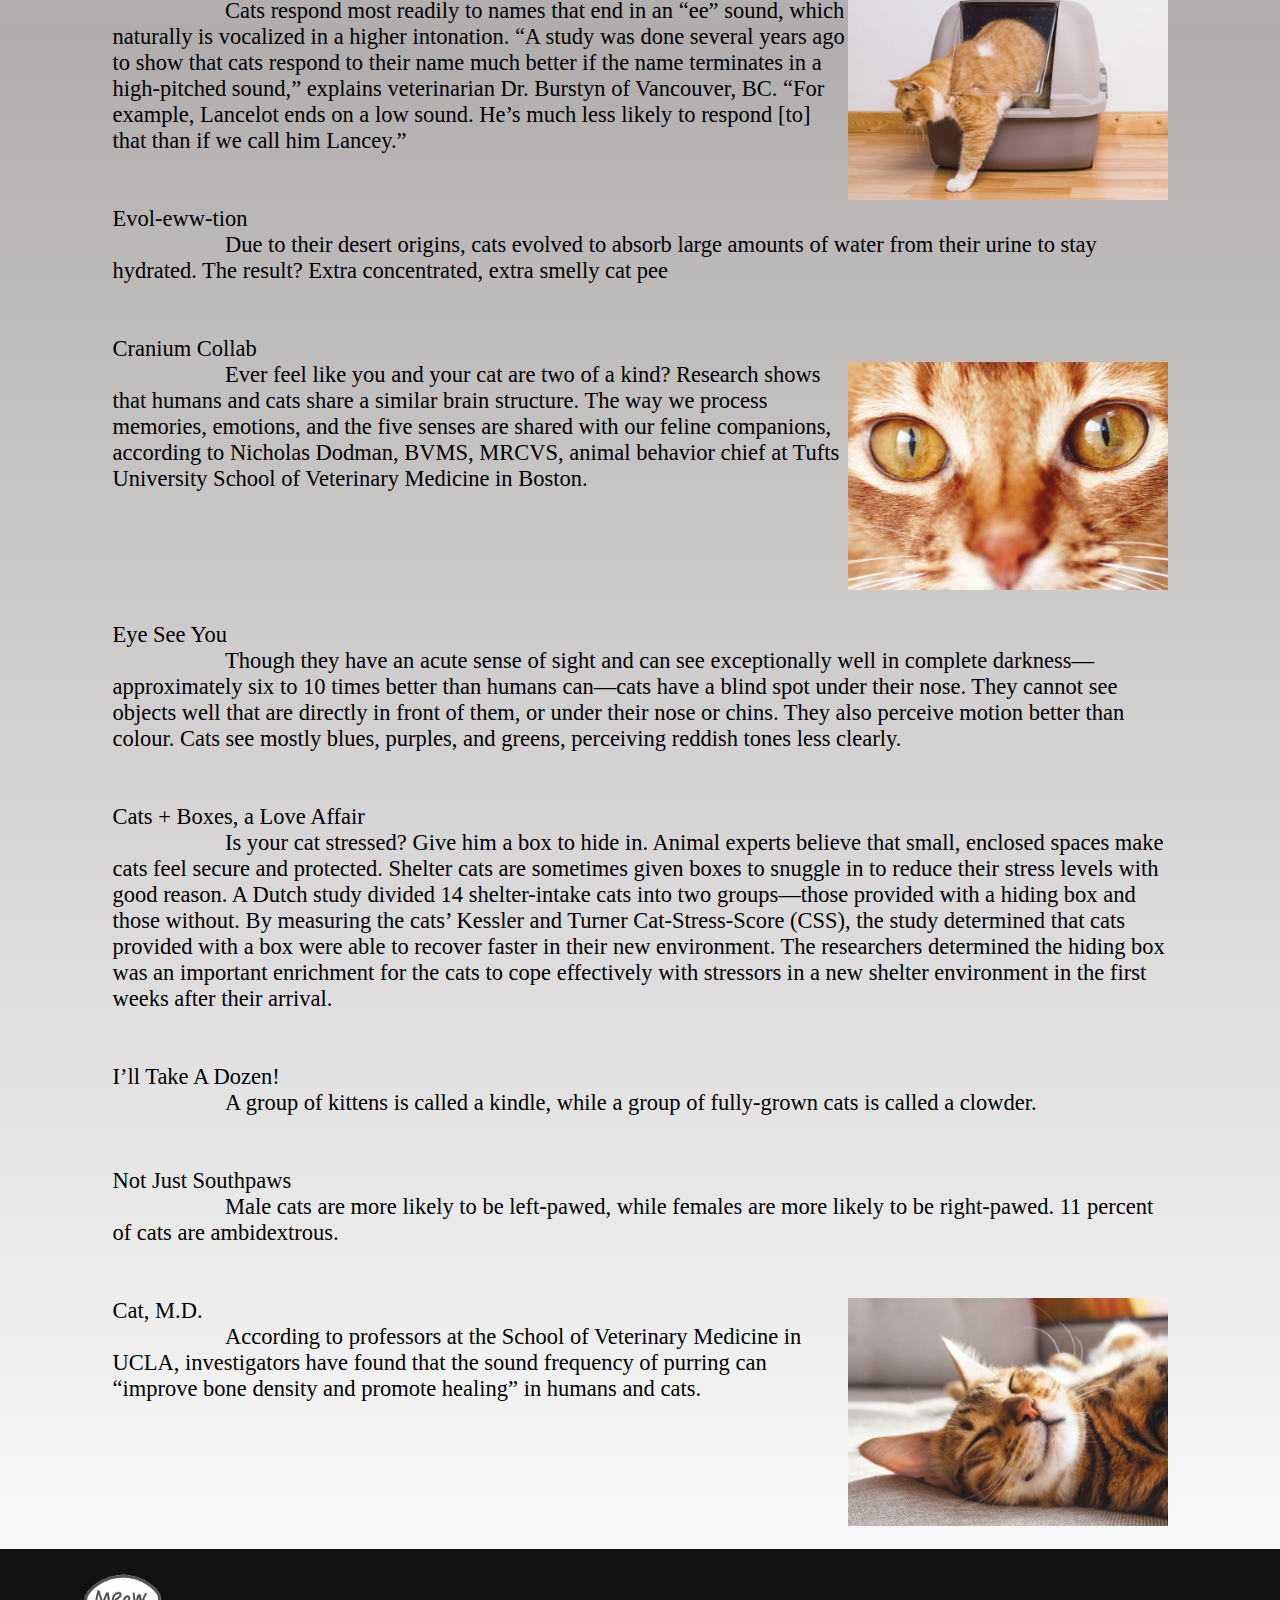
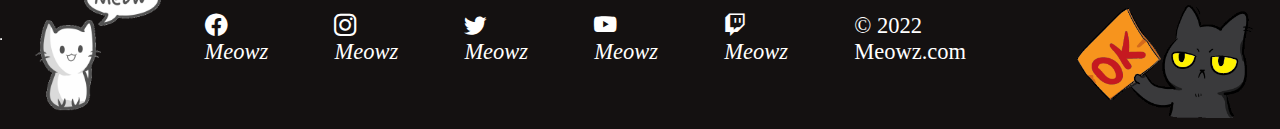
==== commit 99a68da5: "." ====
--- a/aboutbehavior.html
+++ b/aboutbehavior.html
@@ -95,7 +95,7 @@
 
             </div>
 
-            <div >
+            <div id="facts" >
                 <hr>
                 <h3>8 Interesting Cat Facts For All Cat Lovers</h3>
                 <br>
@@ -132,14 +132,16 @@
         <footer>
             <hr>
             <img src="images/gifs/gif6.gif" alt="">
-            <a href=""><p><i class="bi-facebook">Meowz</i></p></a>
-            <a href=""><p><i class="bi-instagram">Meowz</i></p></a>
-            <a href=""><p><i class="bi-twitter">Meowz</i></p></a>
-            <a href=""><p><i class="bi-youtube">Meowz</i></p></a>
-            <a href=""><p><i class="bi-twitch">Meowz</i></p></a>
-            <p>© 2022 Meowz.com</p>
+            <div>
+                <a href=""><p><i class="bi-facebook">Meowz</i></p></a>
+                <a href=""><p><i class="bi-instagram">Meowz</i></p></a>
+                <a href=""><p><i class="bi-twitter">Meowz</i></p></a>
+                <a href=""><p><i class="bi-youtube">Meowz</i></p></a>
+                <a href=""><p><i class="bi-twitch">Meowz</i></p></a>
+                <a href="">© 2022 Meowz.com</a>
+            </div>
             <img src="images/gifs/gif1.gif" alt="">
-        </footer>
+        </footer> 
         
     </div>
 </body>
--- a/css/style.css
+++ b/css/style.css
@@ -85,7 +85,10 @@
     bottom: 0;
     height: 20vh;
 }
-footer a, footer p{
+footer div{
+    display: flex;
+}
+footer a{
     margin: 1rem;
     color: rgb(255, 255, 255);
     text-decoration: none;
@@ -93,25 +96,29 @@
 
 @media screen and (max-width:480px) {
 
-    .main div{
+    *{
+        font-size: 1.5vh;
+    }
+    .main-div{
         grid-template-areas: 
     "header"
     "nav"
     "main "
     "footer ";
-    grid-template-columns: 1fr;
-    grid-template-rows:100px 100px 5fr 20vh;
+    grid-template-columns: 100%;
+    grid-template-rows:10vh 8vh 1fr 10vh;
     
     }
-    main{
-        background-color: red;
+    footer div{
+        display: grid;
+        grid-template-columns: 1fr 1fr 1fr;
     }
-    header, nav{
-        top: auto;
-        position: inherit;
-        
+    footer a, footer p{
+        margin: .5rem;
     }
-    
+    nav{
+        top: 10vh;
+    }
 }
 
 
